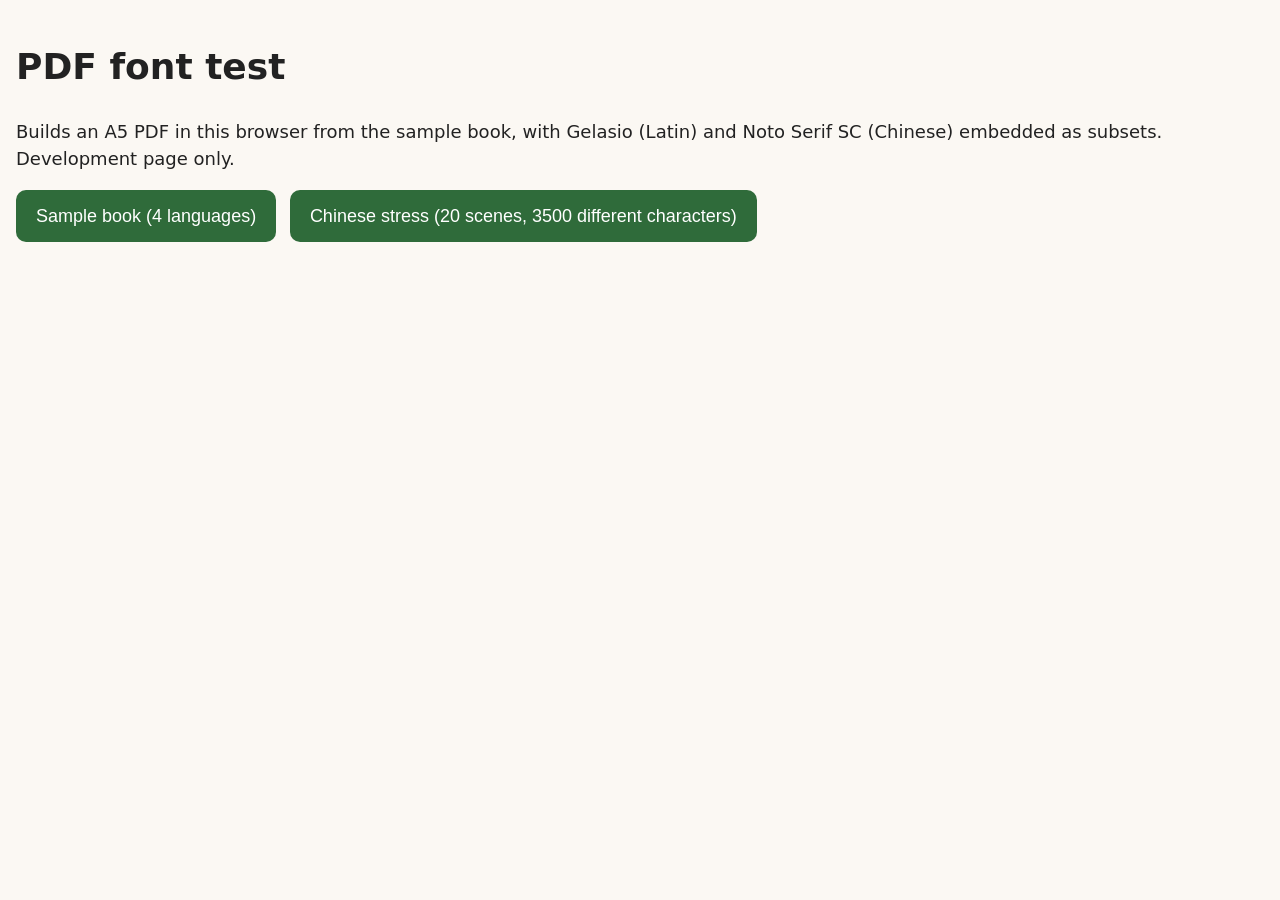
==== site/tests/pdf-font/index.html @ 03587a78 "test: in-browser PDF font test page; vendor pdf-lib 1.17.1, fontkit 1.1.1; Gelasio (OFL) Finding: pd" ====
<!doctype html>
<html lang="en">
<head>
<meta charset="utf-8">
<meta name="viewport" content="width=device-width, initial-scale=1">
<title>PDF font test</title>
<style>
  :root { --bg: #fbf8f3; --fg: #222; --btn: #2f6b3a; --btn-fg: #fff; }
  @media (prefers-color-scheme: dark) { :root { --bg: #1d1c1a; --fg: #eee; --btn: #3f8a4c; } }
  body { margin: 0; padding: 16px; background: var(--bg); color: var(--fg); font: 18px/1.5 system-ui, sans-serif; }
  button { min-height: 52px; padding: 0 20px; margin: 0 8px 8px 0; font-size: 18px; border: 0; border-radius: 10px;
           background: var(--btn); color: var(--btn-fg); }
  pre { white-space: pre-wrap; word-break: break-word; }
</style>
</head>
<body>
<h1>PDF font test</h1>
<p>Builds an A5 PDF in this browser from the sample book, with Gelasio (Latin) and
Noto Serif SC (Chinese) embedded as subsets. Development page only.</p>
<button data-run="sample">Sample book (4 languages)</button>
<button data-run="stress">Chinese stress (20 scenes, 3500 different characters)</button>
<pre id="out"></pre>
<script src="../../vendor/pdf-lib.min.js"></script>
<script src="../../vendor/fontkit.umd.min.js"></script>
<script>
const BOOK = "../../samples/lantern-fox/";
const W = 420, H = 595, M = 36;              // A5 in points, margin
const out = document.getElementById("out");
const log = (s) => { out.textContent += s + "\n"; };
const ms = (t) => Math.round(performance.now() - t);
const heap = () => performance.memory ? Math.round(performance.memory.usedJSHeapSize / 1048576) + " MB" : "n/a";

// Line breaking: words for Latin, characters for Chinese (no line may start with closing punctuation).
const NO_START = "，。、；：！？）》」』”’";
function wrap(text, font, size, width) {
  const lines = [];
  for (const para of text.split(/\n\n/)) {
    const cjk = /[㐀-鿿]/.test(para);
    const units = cjk ? [...para] : para.split(/(\s+)/).filter(Boolean);
    let line = "";
    for (const u of units) {
      const next = line + u;
      if (line && font.widthOfTextAtSize(next.trimEnd(), size) > width && !(cjk && NO_START.includes(u))) {
        lines.push(line.trimEnd()); line = /^\s+$/.test(u) ? "" : u;
      } else line = next;
    }
    lines.push(line.trimEnd(), "");
  }
  return lines;
}

async function bytes(url) { const r = await fetch(url); if (!r.ok) throw new Error(url + " " + r.status); return r.arrayBuffer(); }

async function build(kind) {
  out.textContent = "";
  const t0 = performance.now();
  const [book, story] = await Promise.all([fetch(BOOK + "book.json").then(r => r.json()),
                                           fetch(BOOK + "story.json").then(r => r.json())]);
  let scenes = story, langs = book.languages;
  if (kind === "stress") {                     // 20 scenes x 175 chars = 3500 distinct common-range characters
    const chars = []; for (let c = 0x4e00; chars.length < 3500; c++) chars.push(String.fromCodePoint(c));
    scenes = Array.from({ length: 20 }, (_, i) => ({ number: i + 1,
      title: { zh: "第" + (i + 1) + "场" }, text: { zh: chars.slice(i * 175, i * 175 + 175).join("") } }));
    langs = ["zh"];
  }
  const tFonts = performance.now();
  const needZh = langs.includes("zh");
  const [latinBytes, zhBytes] = await Promise.all([bytes("../../fonts/Gelasio-Regular.ttf"),
    needZh ? bytes("../../fonts/NotoSerifSC-Regular.ttf") : null]);
  log(`fonts loaded: ${ms(tFonts)} ms (Chinese font ${zhBytes ? (zhBytes.byteLength / 1048576).toFixed(1) + " MB" : "not needed"})`);

  const pdf = await PDFLib.PDFDocument.create();
  pdf.registerFontkit(fontkit);
  const latin = await pdf.embedFont(latinBytes, { subset: true });
  const zh = zhBytes ? await pdf.embedFont(zhBytes, { subset: true }) : null;
  const pics = {};
  for (const s of scenes) {
    const p = book.pictures.colour[String(((s.number - 1) % story.length) + 1)];
    pics[s.number] = pics[p] ||= await pdf.embedPng(await bytes(BOOK + p));
  }
  log(`heap after embedding: ${heap()}`);

  const tPages = performance.now();
  let pages = 0;
  for (const lang of langs) {
    const font = lang === "zh" ? zh : latin;
    for (const s of scenes) {
      let page = pdf.addPage([W, H]); pages++;
      const img = pics[s.number], iw = W - 2 * M, ih = iw * img.height / img.width;
      page.drawImage(img, { x: M, y: H - M - ih, width: iw, height: ih });
      let y = H - M - ih - 30;
      page.drawText(s.title[lang], { x: M, y, size: 18, font }); y -= 28;
      for (const line of wrap(s.text[lang], font, 12, W - 2 * M)) {
        if (y < M) { page = pdf.addPage([W, H]); pages++; y = H - M; }
        if (line) page.drawText(line, { x: M, y, size: 12, font, lineHeight: 18 });
        y -= line ? 18 : 9;
      }
    }
  }
  log(`pages drawn: ${pages} in ${ms(tPages)} ms`);
  const tSave = performance.now();
  const data = await pdf.save();
  log(`saved (subsetting): ${ms(tSave)} ms, PDF ${(data.length / 1024).toFixed(0)} KB`);
  log(`TOTAL ${ms(t0)} ms, heap now ${heap()}`);
  const blob = new Blob([data], { type: "application/pdf" });
  window.lastPdf = data;
  const a = document.createElement("a"); a.href = URL.createObjectURL(blob); a.download = `pdf-font-${kind}.pdf`;
  a.textContent = "Download the PDF"; out.append(a);
  return { kind, pages, bytes: data.length, totalMs: Math.round(performance.now() - t0) };
}

document.querySelectorAll("[data-run]").forEach(b => b.onclick = () => build(b.dataset.run).catch(e => log("ERROR " + e)));
window.build = build;
</script>
</body>
</html>
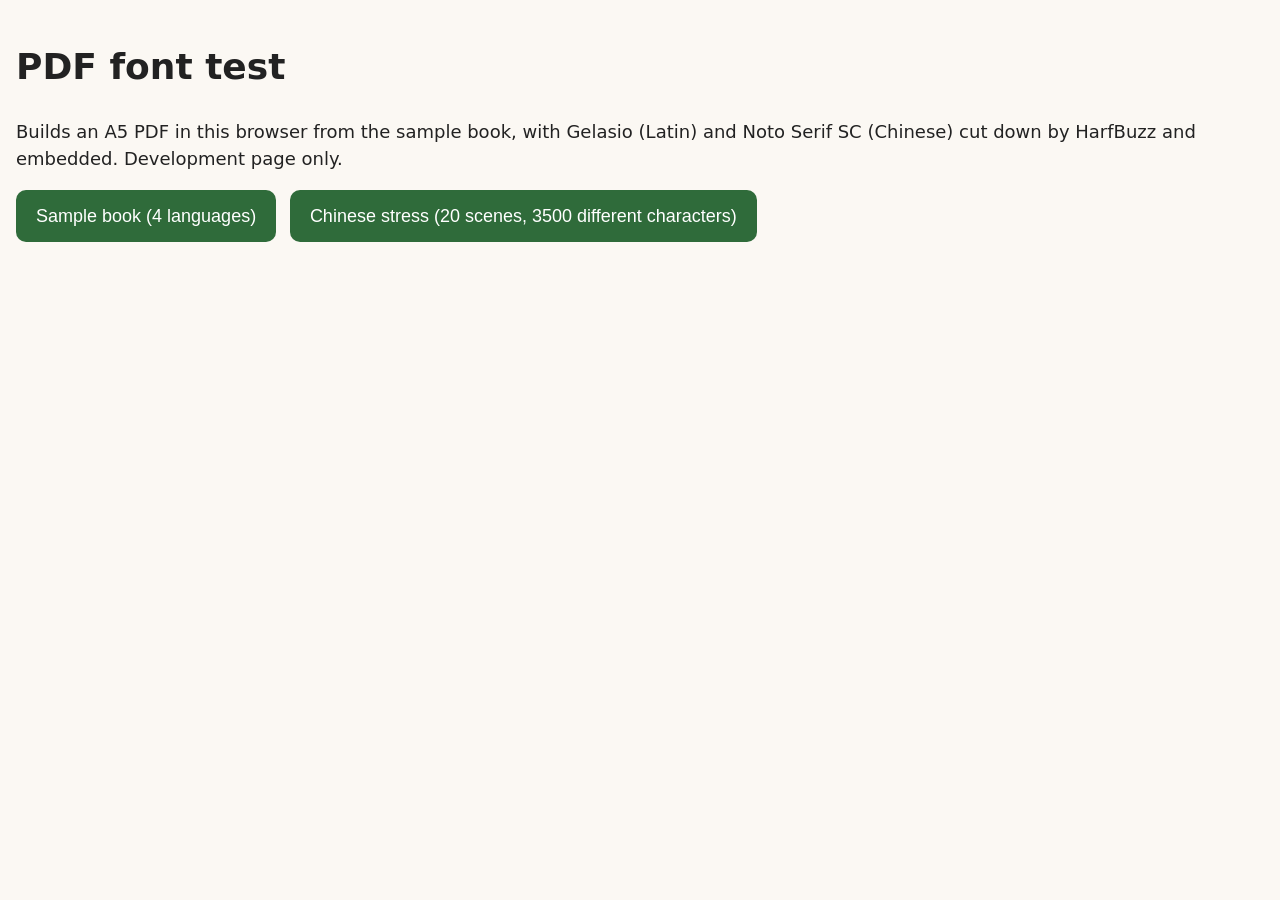
==== commit 95b22423: "test: subset fonts with HarfBuzz hb-subset.wasm (harfbuzzjs 0.4.12) before pdf-lib embed pdf-lib sub" ====
--- a/site/tests/pdf-font/index.html
+++ b/site/tests/pdf-font/index.html
@@ -16,7 +16,7 @@
 <body>
 <h1>PDF font test</h1>
 <p>Builds an A5 PDF in this browser from the sample book, with Gelasio (Latin) and
-Noto Serif SC (Chinese) embedded as subsets. Development page only.</p>
+Noto Serif SC (Chinese) cut down by HarfBuzz and embedded. Development page only.</p>
 <button data-run="sample">Sample book (4 languages)</button>
 <button data-run="stress">Chinese stress (20 scenes, 3500 different characters)</button>
 <pre id="out"></pre>
@@ -49,6 +49,27 @@
   return lines;
 }
 
+// HarfBuzz hb-subset.wasm (harfbuzzjs 0.4.12): keep only the given characters. A fresh instance per call,
+// so the 14 MB font's wasm memory is released afterwards.
+let hbModule;
+async function hbSubset(fontBuf, chars) {
+  hbModule ||= await WebAssembly.compileStreaming(fetch("../../vendor/hb-subset.wasm"));
+  const x = (await WebAssembly.instantiate(hbModule, {})).exports;
+  const src = new Uint8Array(fontBuf), ptr = x.malloc(src.length);
+  new Uint8Array(x.memory.buffer).set(src, ptr);
+  const blob = x.hb_blob_create(ptr, src.length, 2, 0, 0), face = x.hb_face_create(blob, 0);
+  x.hb_blob_destroy(blob);
+  const input = x.hb_subset_input_create_or_fail(), set = x.hb_subset_input_unicode_set(input);
+  for (const ch of chars) x.hb_set_add(set, ch.codePointAt(0));
+  const sub = x.hb_subset_or_fail(face, input);
+  x.hb_subset_input_destroy(input);
+  if (!sub) throw new Error("font subset failed");
+  const rb = x.hb_face_reference_blob(sub), off = x.hb_blob_get_data(rb, 0), len = x.hb_blob_get_length(rb);
+  const result = new Uint8Array(x.memory.buffer).slice(off, off + len);
+  x.hb_blob_destroy(rb); x.hb_face_destroy(sub); x.hb_face_destroy(face); x.free(ptr);
+  return result;
+}
+
 async function bytes(url) { const r = await fetch(url); if (!r.ok) throw new Error(url + " " + r.status); return r.arrayBuffer(); }
 
 async function build(kind) {
@@ -69,10 +90,19 @@
     needZh ? bytes("../../fonts/NotoSerifSC-Regular.ttf") : null]);
   log(`fonts loaded: ${ms(tFonts)} ms (Chinese font ${zhBytes ? (zhBytes.byteLength / 1048576).toFixed(1) + " MB" : "not needed"})`);
 
+  // pdf-lib's own subset:true drops most Chinese glyphs, so subset with HarfBuzz first and embed as-is.
+  const tSub = performance.now();
+  // Always keep space, digits and basic punctuation: a font cut to nothing has no cmap and fontkit refuses it.
+  const BASE = [..." 0123456789.,:;!?-()"];
+  const used = (pick) => new Set([...BASE, ...langs.filter(pick).flatMap(l => scenes.flatMap(s => [...s.title[l], ...s.text[l]]))]);
+  const latinSub = await hbSubset(latinBytes, used(l => l !== "zh"));
+  const zhSub = zhBytes ? await hbSubset(zhBytes, used(l => l === "zh")) : null;
+  log(`HarfBuzz subset: ${ms(tSub)} ms (Latin ${(latinSub.length / 1024).toFixed(0)} KB` +
+      (zhSub ? `, Chinese ${(zhSub.length / 1024).toFixed(0)} KB)` : ")"));
   const pdf = await PDFLib.PDFDocument.create();
   pdf.registerFontkit(fontkit);
-  const latin = await pdf.embedFont(latinBytes, { subset: true });
-  const zh = zhBytes ? await pdf.embedFont(zhBytes, { subset: true }) : null;
+  const latin = await pdf.embedFont(latinSub, { subset: false });
+  const zh = zhSub ? await pdf.embedFont(zhSub, { subset: false }) : null;
   const pics = {};
   for (const s of scenes) {
     const p = book.pictures.colour[String(((s.number - 1) % story.length) + 1)];
